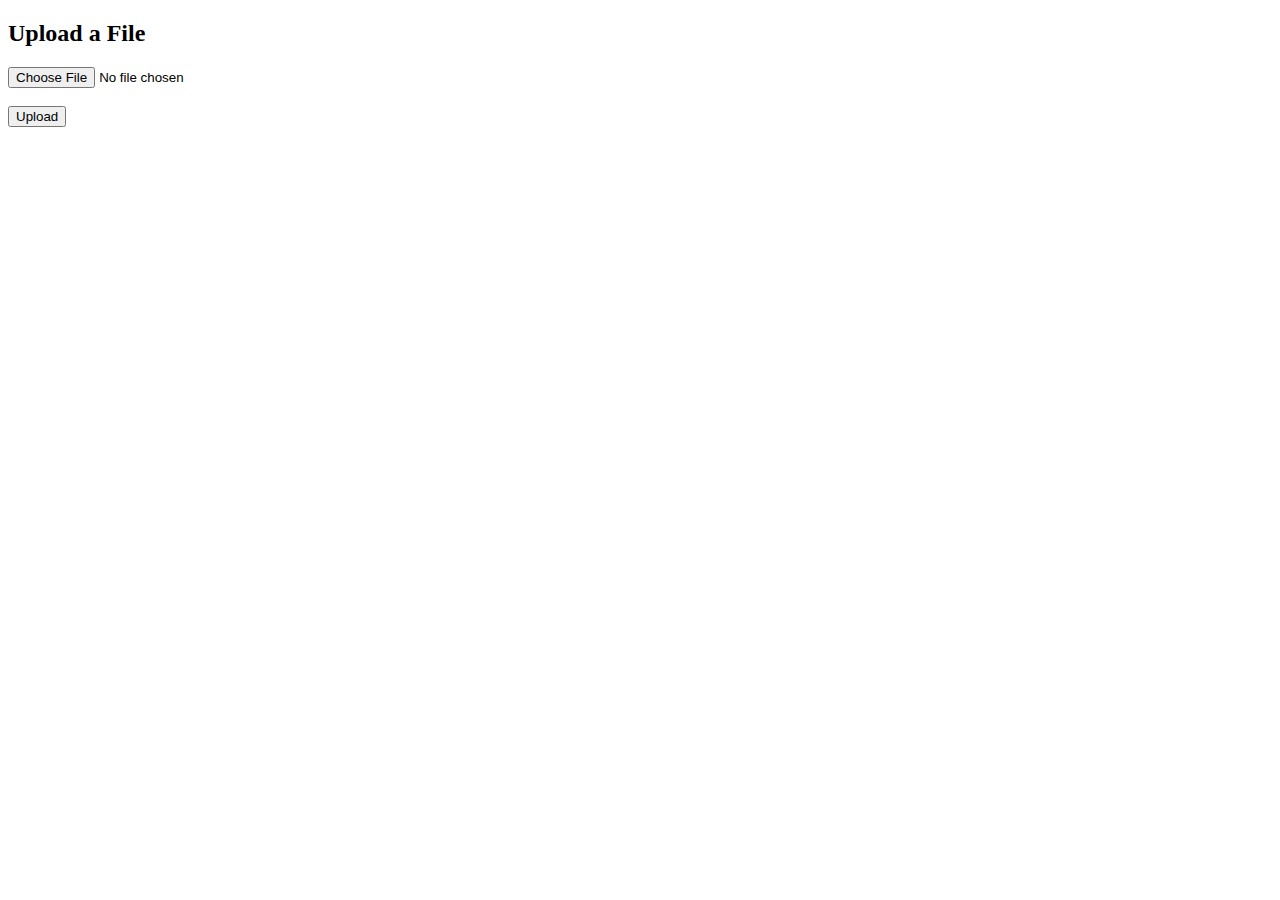
==== ASVS_12_1_1/index.html @ 5d2d40ba "Add ASVS 12.1.1" ====
<!DOCTYPE html>
<html lang="en">
<head>
    <meta charset="UTF-8">
    <meta name="viewport" content="width=device-width, initial-scale=1.0">
    <title>File Upload</title>
</head>
<body>
    <h2>Upload a File</h2>
    <form action="https://spotless-frog-wetsuit.cyclic.cloud/upload" method="post" enctype="multipart/form-data">
        <input type="file" name="file" accept=".txt, .pdf, .docx"> <!-- Accept attribute restricts file types -->
        <br><br>
        <input type="submit" value="Upload">
    </form>
</body>
</html>
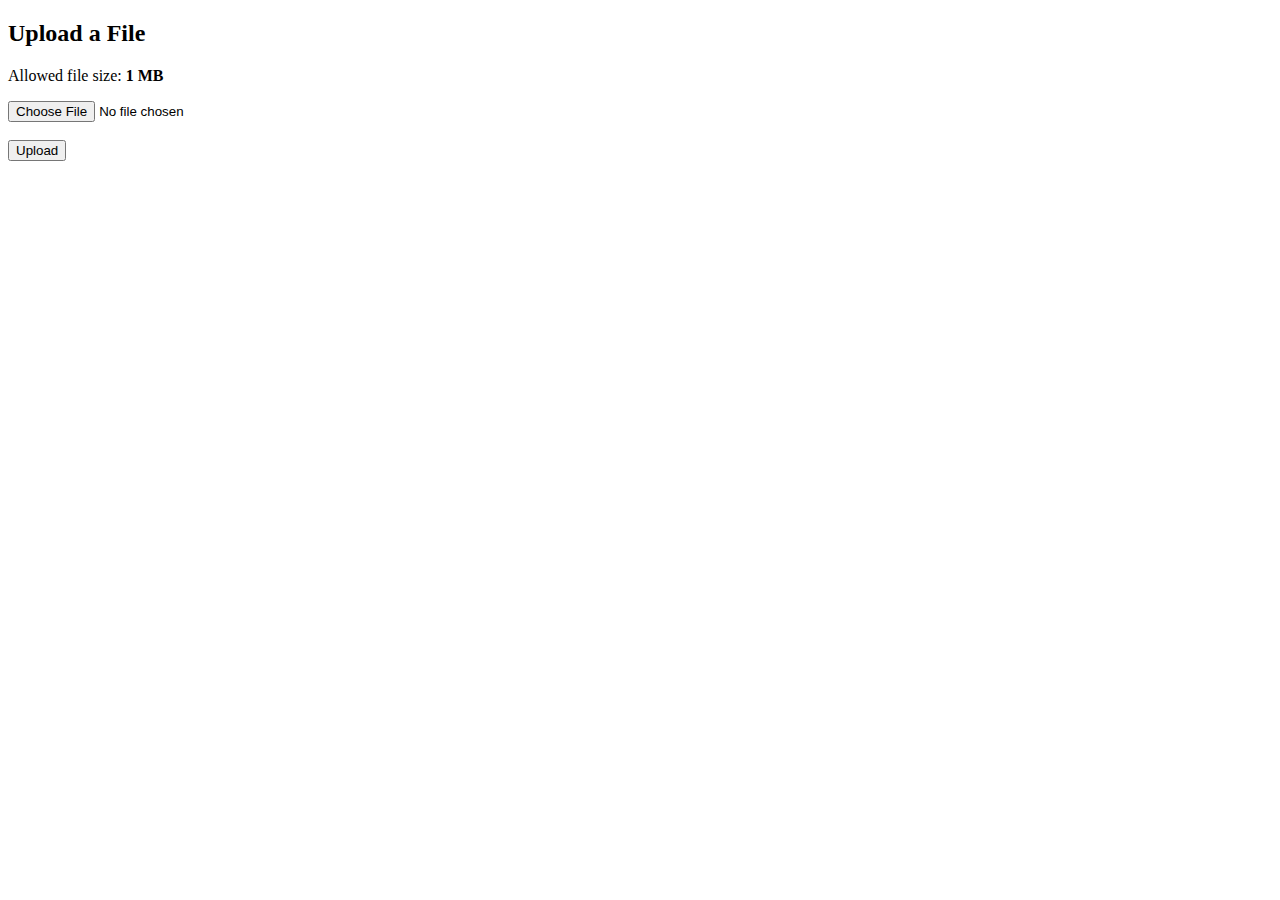
==== commit b3e2babc: "Improve response" ====
--- a/ASVS_12_1_1/index.html
+++ b/ASVS_12_1_1/index.html
@@ -7,6 +7,7 @@
 </head>
 <body>
     <h2>Upload a File</h2>
+    <p>Allowed file size: <strong>1 MB</strong></p>
     <form action="https://spotless-frog-wetsuit.cyclic.cloud/upload" method="post" enctype="multipart/form-data">
         <input type="file" name="file" accept=".txt, .pdf, .docx"> <!-- Accept attribute restricts file types -->
         <br><br>
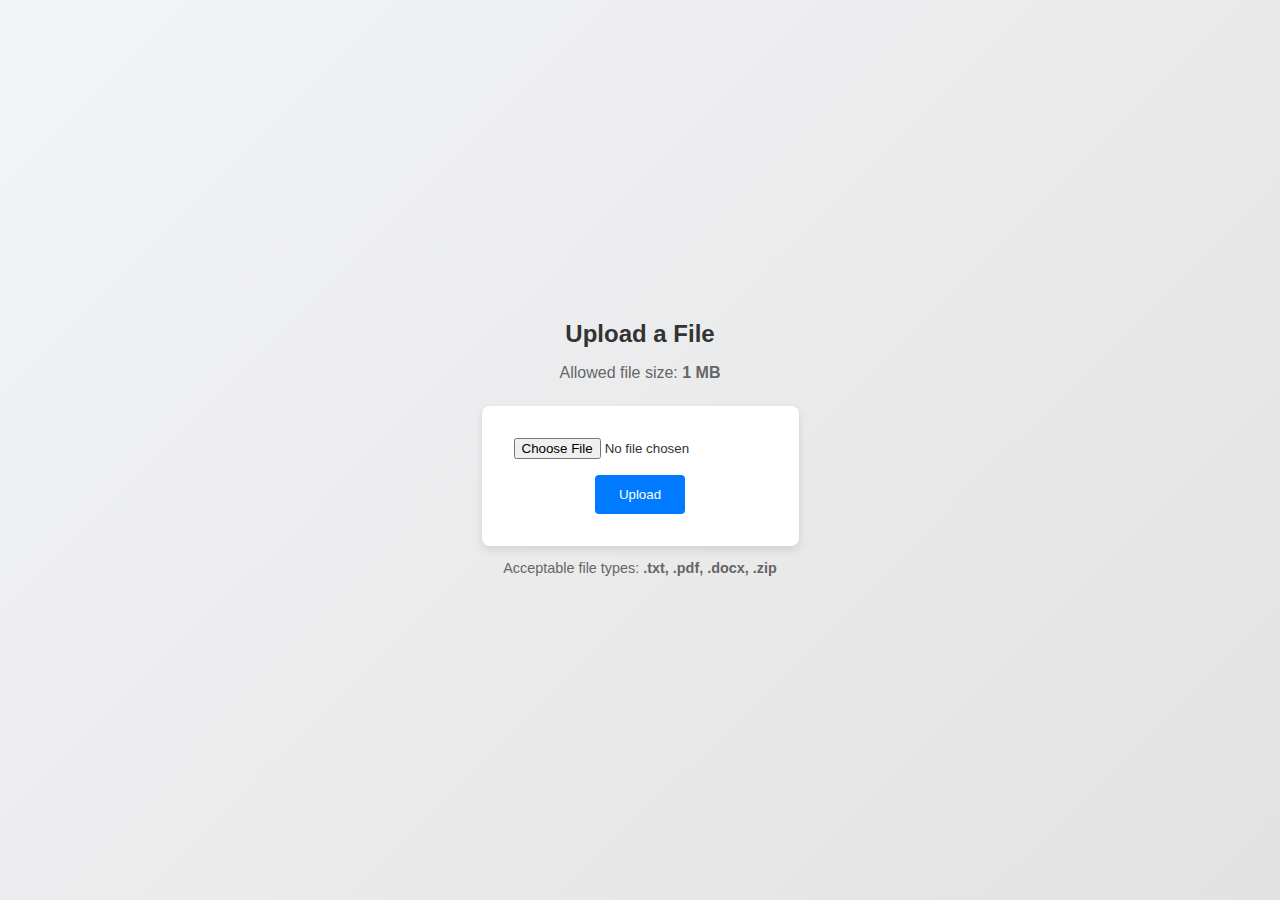
==== commit 71a7ca0a: "Update 12.1.1" ====
--- a/ASVS_12_1_1/index.html
+++ b/ASVS_12_1_1/index.html
@@ -4,14 +4,78 @@
     <meta charset="UTF-8">
     <meta name="viewport" content="width=device-width, initial-scale=1.0">
     <title>File Upload</title>
+    <style>
+        body {
+            font-family: 'Arial', sans-serif;
+            background: linear-gradient(135deg, #f3f4f6, #e2e2e2);
+            color: #333;
+            margin: 0;
+            padding: 0;
+            display: flex;
+            justify-content: center;
+            align-items: center;
+            height: 100vh;
+            text-align: center;
+        }
+
+        h2 {
+            color: #333;
+            margin-bottom: 1rem;
+        }
+
+        p {
+            color: #666;
+            margin-bottom: 1.5rem;
+        }
+
+        form {
+            background: #ffffff;
+            border-radius: 8px;
+            box-shadow: 0 4px 8px rgba(0, 0, 0, 0.1);
+            padding: 2rem;
+            max-width: 500px;
+            margin: 0 auto;
+            display: flex;
+            flex-direction: column;
+            align-items: center;
+        }
+
+        input[type="file"] {
+            margin-bottom: 1rem;
+        }
+
+        input[type="submit"] {
+            background: #007bff;
+            border: none;
+            color: #ffffff;
+            padding: 0.75rem 1.5rem;
+            border-radius: 4px;
+            cursor: pointer;
+            transition: background 0.3s ease;
+        }
+
+        input[type="submit"]:hover {
+            background: #0056b3;
+        }
+
+        .file-info {
+            margin-bottom: 1rem;
+            font-size: 0.9rem;
+            color: #555;
+        }
+    </style>
 </head>
 <body>
-    <h2>Upload a File</h2>
-    <p>Allowed file size: <strong>1 MB</strong></p>
-    <form action="https://spotless-frog-wetsuit.cyclic.cloud/upload" method="post" enctype="multipart/form-data">
-        <input type="file" name="file" accept=".txt, .pdf, .docx"> <!-- Accept attribute restricts file types -->
-        <br><br>
-        <input type="submit" value="Upload">
-    </form>
+    <div>
+        <h2>Upload a File</h2>
+        <p>Allowed file size: <strong>1 MB</strong></p>
+        <form action="https://vulnerable-pages.onrender.com/upload" method="post" enctype="multipart/form-data">
+            <input type="file" name="file" accept=".txt, .pdf, .docx, .zip">
+            <input type="submit" value="Upload">
+        </form>
+        <div class="file-info">
+            <p>Acceptable file types: <strong>.txt, .pdf, .docx, .zip</strong></p>
+        </div>
+    </div>
 </body>
 </html>
